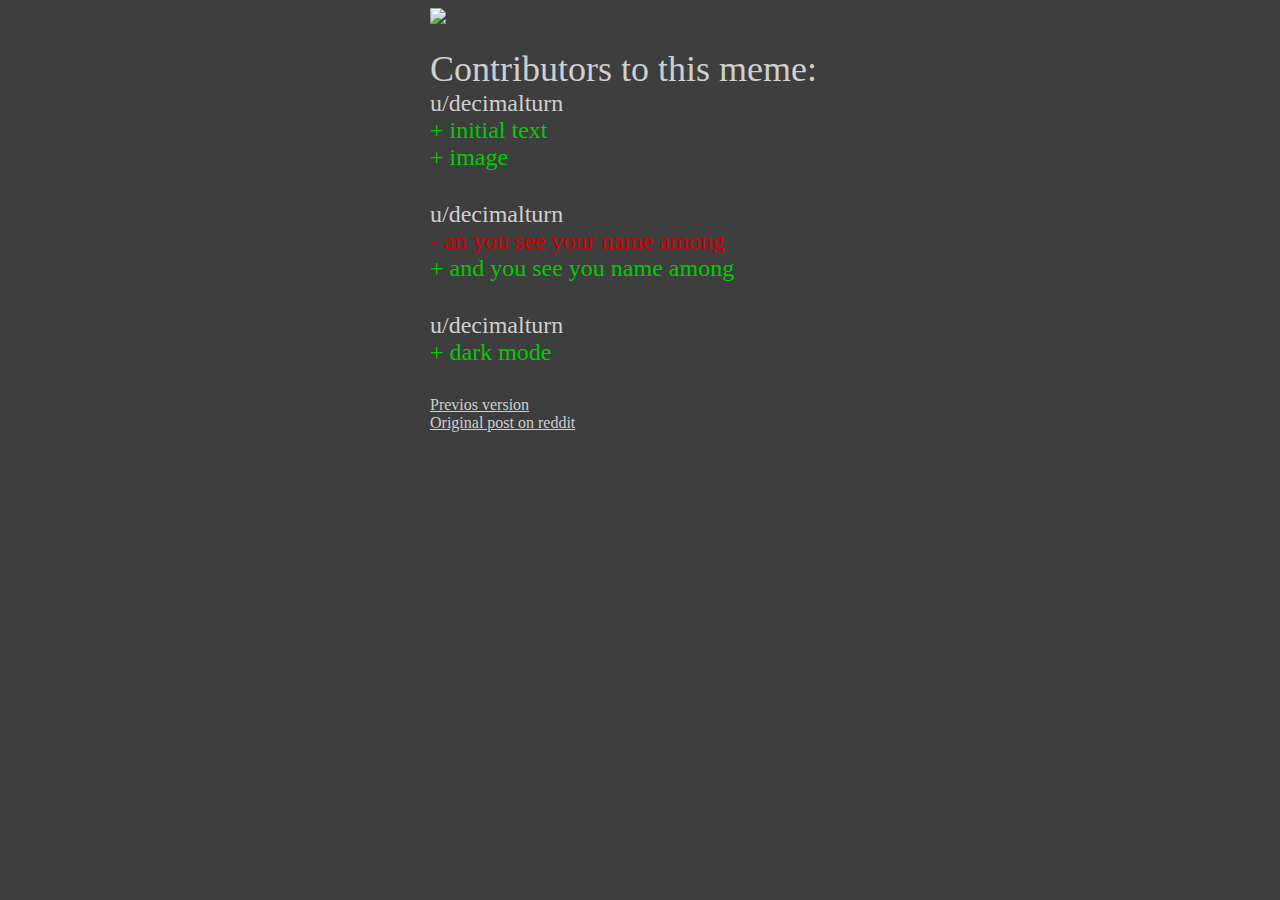
==== index.html @ 3f7de515 "Added link to post on reddit" ====
<!DOCTYPE html>
<html>
<head>
	<title>Forked meme</title>
	<link rel="stylesheet" href="./styles.css">
	<link rel="stylesheet" href="./reset.css">
</head>
<body>
	<main class="center">
		<img class="meme" src="./meme.png">

		<div class="contributors-list">
			<span class="contributors-list-text">
				Contributors to this meme: 
			</span>
			<div class="contributors-list-person">
				u/decimalturn
				<div class="contributors-list-changes">
					<div class="changes-added"> + initial text </div>
					<div class="changes-added"> + image </div>
				</div>

				<div class="contributors-list-changes changes-removed">
				</div>
			</div>	

			<div class="contributors-list-person">
				u/decimalturn

				<div class="contributors-list-changes changes-removed">
					<div class="changes-removed"> - an you see your name among </div>
				</div>
				<div class="contributors-list-changes">
					<div class="changes-added"> + and you see you name among </div>
				</div>
				</div>
			</div>	

			<div class="contributors-list-person">
				u/decimalturn

				<div class="contributors-list-changes">
					<div class="changes-added"> + dark mode </div>
				</div>
				</div>
			</div>	


		</div>
	</main>	
	<footer class="center">
		<div class="footer-prev"> 
			<a href="./oldMemes/0.html"> Previos version </a>
		</div>

		<div>
		<div class="footer-next" style="display: none">
			<a> Next version </a>
		</div>
		<div>
			<a href="https://www.reddit.com/r/ProgrammerHumor/comments/g98yih/forked_meme_proper_way/">
				Original post on reddit
			</a>
		</div>
	</footer>
</body>
</html>
---- styles.css ----
body {
	background-color: #3e3e3e;
	color: #cecfcf;
}

a {
	color: inherit;
}

.center {
	margin: auto;
	width: 420px;
	height: 50%;
}

main .meme {
	width: 420px;
} 

.contributors-list {
	padding-top: 20px;
}

.contributors-list-text {
	font-size: 36px;
}

.contributors-list-person {
	font-size: 24px;
	padding-bottom: 30px;
}

.changes-added {
	color: #0c0;
}

.changes-removed {
	color: #c00;
}
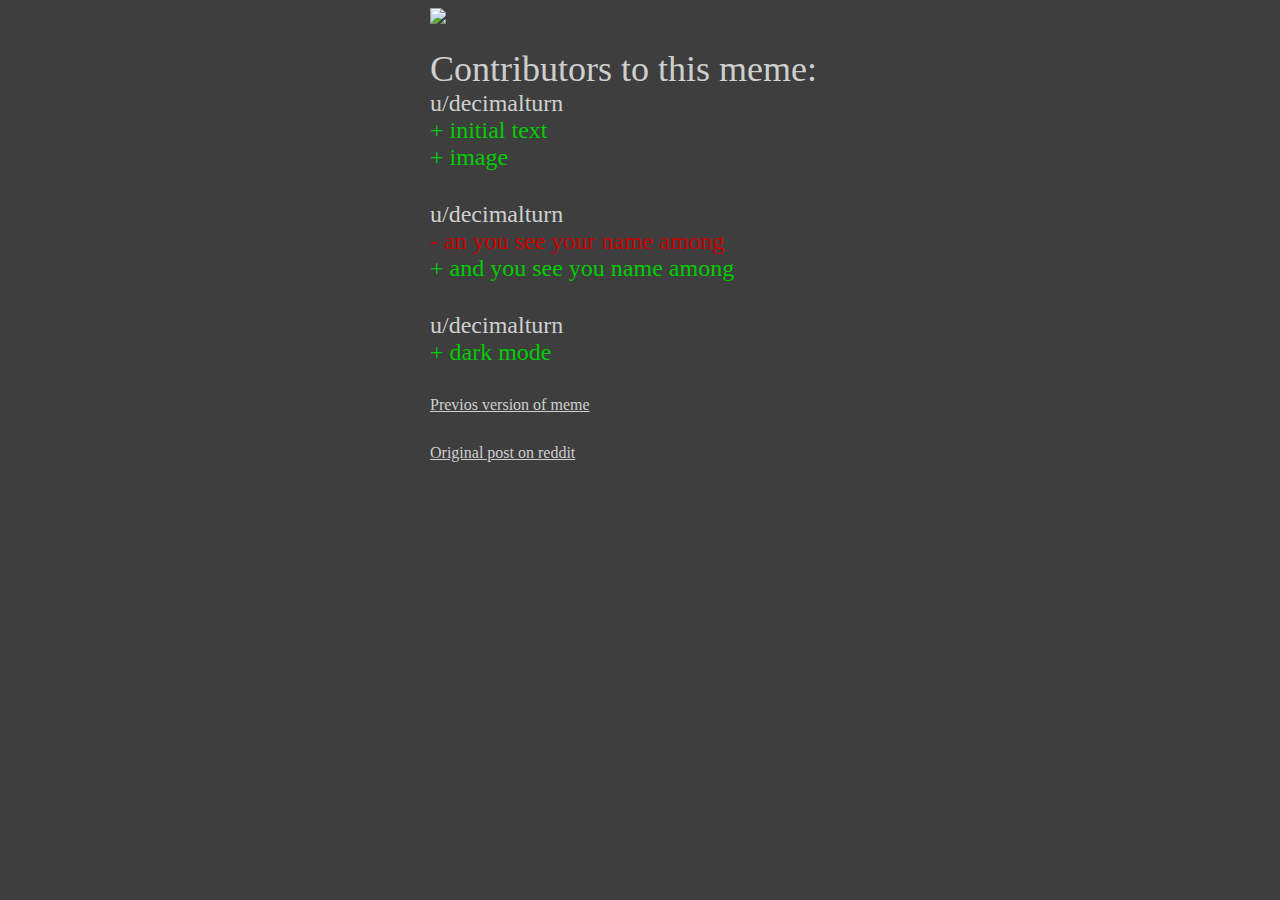
==== commit 8f4e3f34: "Added some space between link to prev version and link to reddit" ====
--- a/index.html
+++ b/index.html
@@ -50,14 +50,14 @@
 	</main>	
 	<footer class="center">
 		<div class="footer-prev"> 
-			<a href="./oldMemes/0.html"> Previos version </a>
+			<a href="./oldMemes/0.html"> Previos version of meme </a>
 		</div>
 
 		<div>
 		<div class="footer-next" style="display: none">
 			<a> Next version </a>
 		</div>
-		<div>
+		<div style="margin-top: 30px">
 			<a href="https://www.reddit.com/r/ProgrammerHumor/comments/g98yih/forked_meme_proper_way/">
 				Original post on reddit
 			</a>
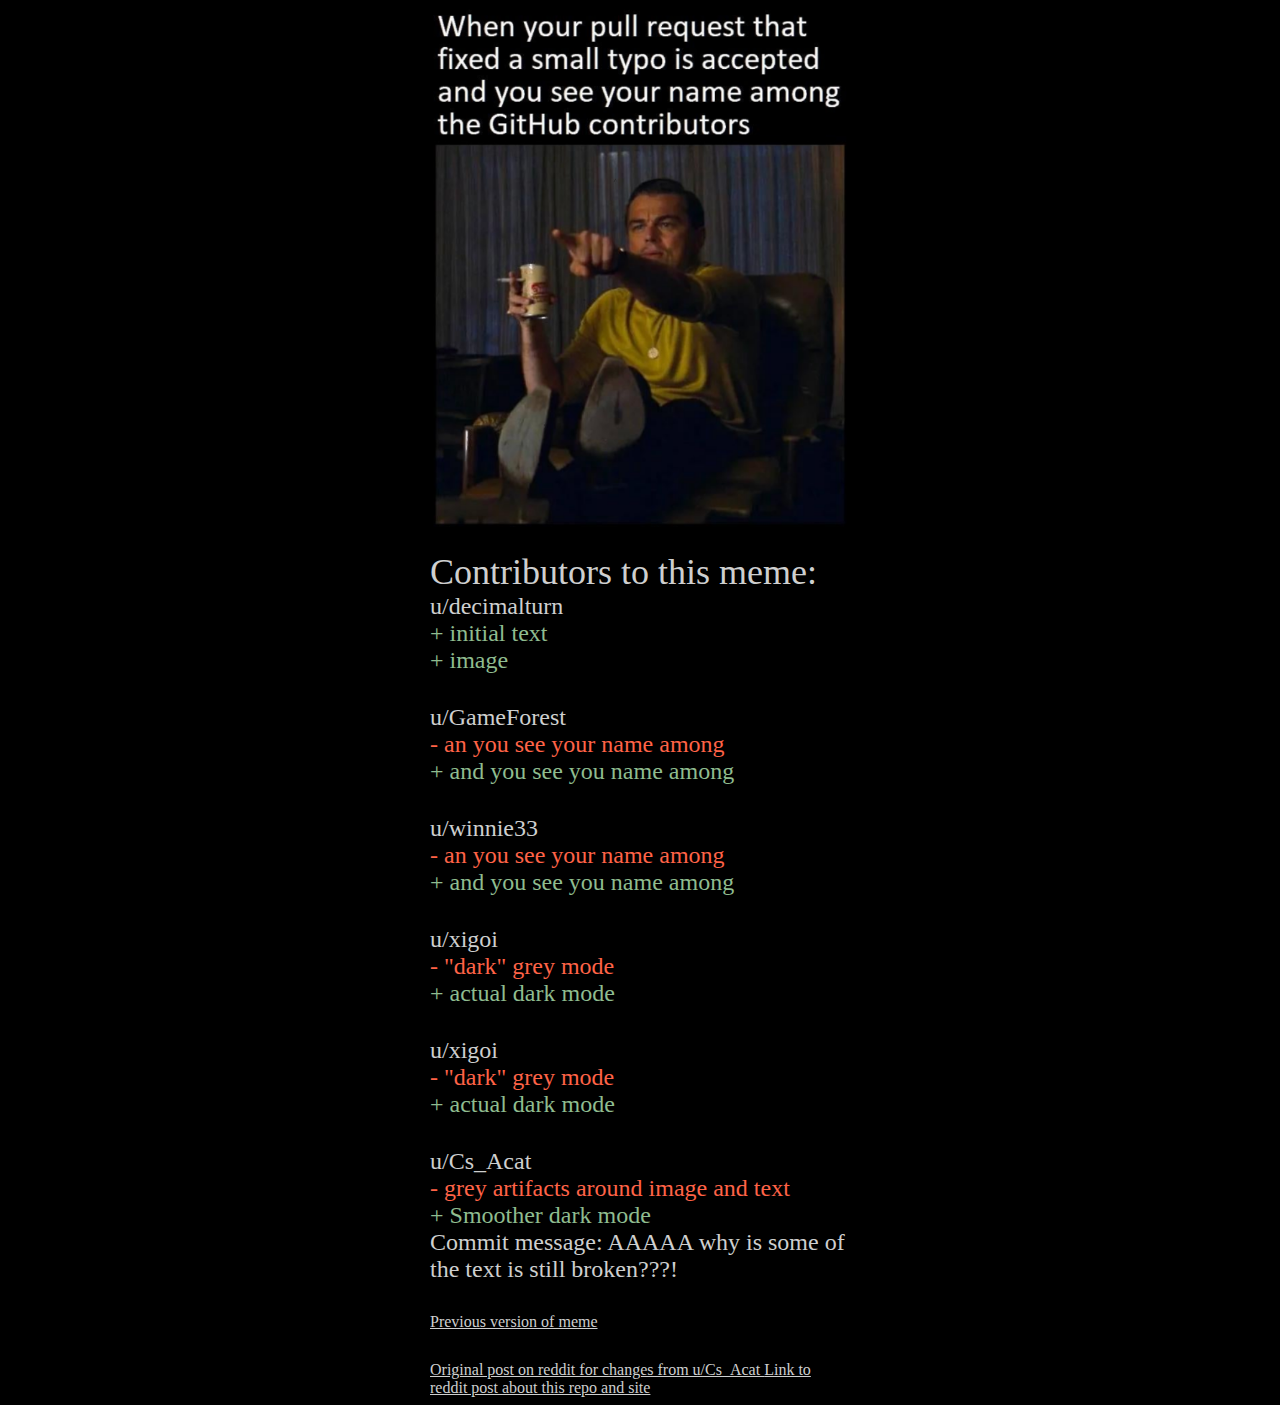
==== commit 42fe0245: "Fixed Previous" ====
--- a/index.html
+++ b/index.html
@@ -2,12 +2,12 @@
 <html>
 <head>
 	<title>Forked meme</title>
-	<link rel="stylesheet" href="./styles.css">
+	<link rel="stylesheet" href="./styles4.css">
 	<link rel="stylesheet" href="./reset.css">
 </head>
 <body>
 	<main class="center">
-		<img class="meme" src="./meme.png">
+		<img class="meme" src="./meme4.png">
 
 		<div class="contributors-list">
 			<span class="contributors-list-text">
@@ -25,7 +25,7 @@
 			</div>	
 
 			<div class="contributors-list-person">
-				u/decimalturn
+				u/GameForest
 
 				<div class="contributors-list-changes changes-removed">
 					<div class="changes-removed"> - an you see your name among </div>
@@ -37,29 +37,72 @@
 			</div>	
 
 			<div class="contributors-list-person">
-				u/decimalturn
+				u/winnie33
 
+				<div class="contributors-list-changes changes-removed">
+					<div class="changes-removed"> - an you see your name among </div>
+				</div>
 				<div class="contributors-list-changes">
-					<div class="changes-added"> + dark mode </div>
+					<div class="changes-added"> + and you see you name among </div>
 				</div>
 				</div>
 			</div>	
 
+			<div class="contributors-list-person">
+				u/xigoi
+				<div class="contributors-list-changes changes-removed">
+					<div class="changes-removed"> - "dark" grey mode </div>
+				</div>
+
+				<div class="contributors-list-changes">
+					<div class="changes-added"> + actual dark mode </div>
+				</div>
+			</div>	
+
+			<div class="contributors-list-person">
+				u/xigoi
+				<div class="contributors-list-changes changes-removed">
+					<div class="changes-removed"> - "dark" grey mode </div>
+				</div>
+
+				<div class="contributors-list-changes">
+					<div class="changes-added"> + actual dark mode </div>
+				</div>
+			</div>	
+
+			<div class="contributors-list-person">
+				u/Cs_Acat
+				<div class="contributors-list-changes changes-removed">
+					<div class="changes-removed"> - grey artifacts around image and text </div>
+				</div>
+
+				<div class="contributors-list-changes">
+					<div class="changes-added"> + Smoother dark mode </div>
+				</div>
+
+				<div class="contributors-list-changes">
+					<div class="commit-message"> Commit message: AAAAA why is some of the text is still broken???! </div>
+				</div>
+			</div>	
 
 		</div>
 	</main>	
 	<footer class="center">
 		<div class="footer-prev"> 
-			<a href="./oldMemes/0.html"> Previos version of meme </a>
+			<a href="./oldMemes/3.html"> Previous version of meme </a>
 		</div>
 
 		<div>
 		<div class="footer-next" style="display: none">
-			<a> Next version </a>
+			<a href="../index.html"> Next version </a>
 		</div>
 		<div style="margin-top: 30px">
+			<a href="https://www.reddit.com/r/ProgrammerHumor/comments/g93m6i/here_comes_the_next_commit/">
+				Original post on reddit for changes from u/Cs_Acat
+			</a>
+
 			<a href="https://www.reddit.com/r/ProgrammerHumor/comments/g98yih/forked_meme_proper_way/">
-				Original post on reddit
+				Link to reddit post about this repo and site
 			</a>
 		</div>
 	</footer>
--- a/styles4.css
+++ b/styles4.css
@@ -0,0 +1,39 @@
+body {
+	background-color: #000;
+	color: #cecfcf;
+}
+
+a {
+	color: inherit;
+}
+
+.center {
+	margin: auto;
+	width: 420px;
+	height: 50%;
+}
+
+main .meme {
+	width: 420px;
+} 
+
+.contributors-list {
+	padding-top: 20px;
+}
+
+.contributors-list-text {
+	font-size: 36px;
+}
+
+.contributors-list-person {
+	font-size: 24px;
+	padding-bottom: 30px;
+}
+
+.changes-added {
+	color: darkseagreen;
+}
+
+.changes-removed {
+	color: tomato;
+}
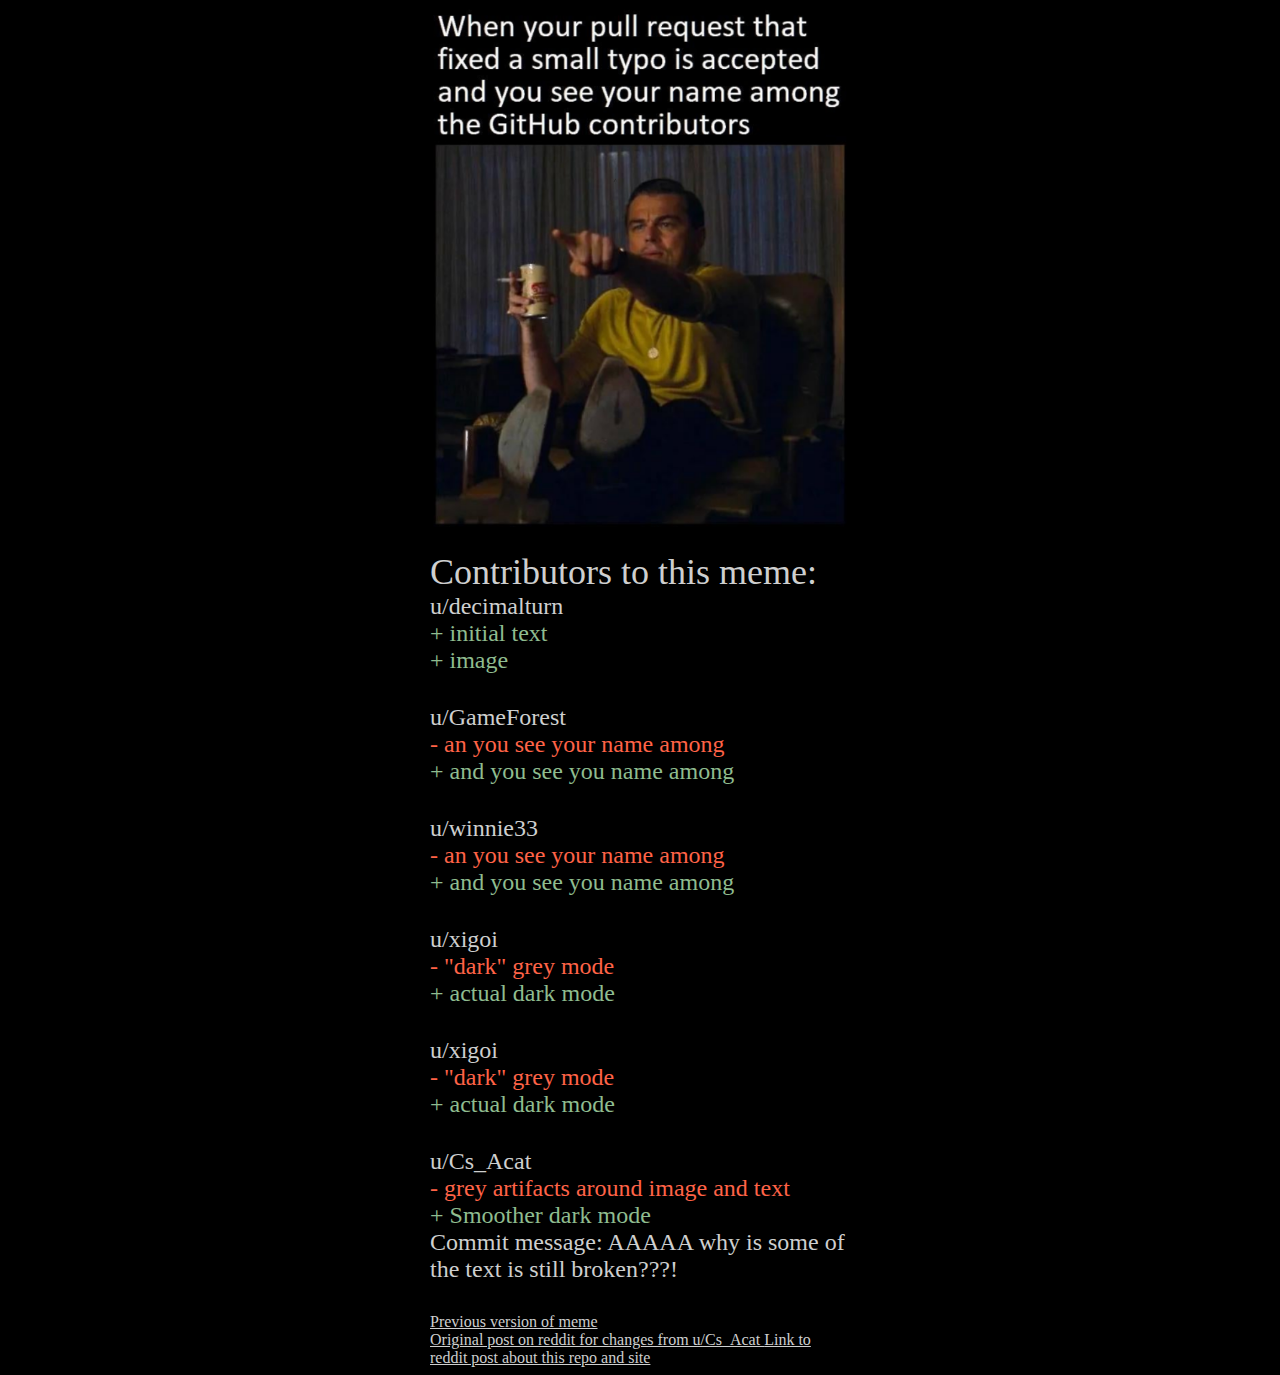
==== commit 29b2eb72: "Added some space between links in footer" ====
--- a/index.html
+++ b/index.html
@@ -96,12 +96,12 @@
 		<div class="footer-next" style="display: none">
 			<a href="../index.html"> Next version </a>
 		</div>
-		<div style="margin-top: 30px">
-			<a href="https://www.reddit.com/r/ProgrammerHumor/comments/g93m6i/here_comes_the_next_commit/">
+		<div>
+			<a class="margin-from-top" href="https://www.reddit.com/r/ProgrammerHumor/comments/g93m6i/here_comes_the_next_commit/">
 				Original post on reddit for changes from u/Cs_Acat
 			</a>
 
-			<a href="https://www.reddit.com/r/ProgrammerHumor/comments/g98yih/forked_meme_proper_way/">
+			<a class="margin-from-top" href="https://www.reddit.com/r/ProgrammerHumor/comments/g98yih/forked_meme_proper_way/">
 				Link to reddit post about this repo and site
 			</a>
 		</div>
--- a/styles4.css
+++ b/styles4.css
@@ -37,3 +37,7 @@
 .changes-removed {
 	color: tomato;
 }
+
+.margin-from-top {
+	margin-top: 30px;
+}
